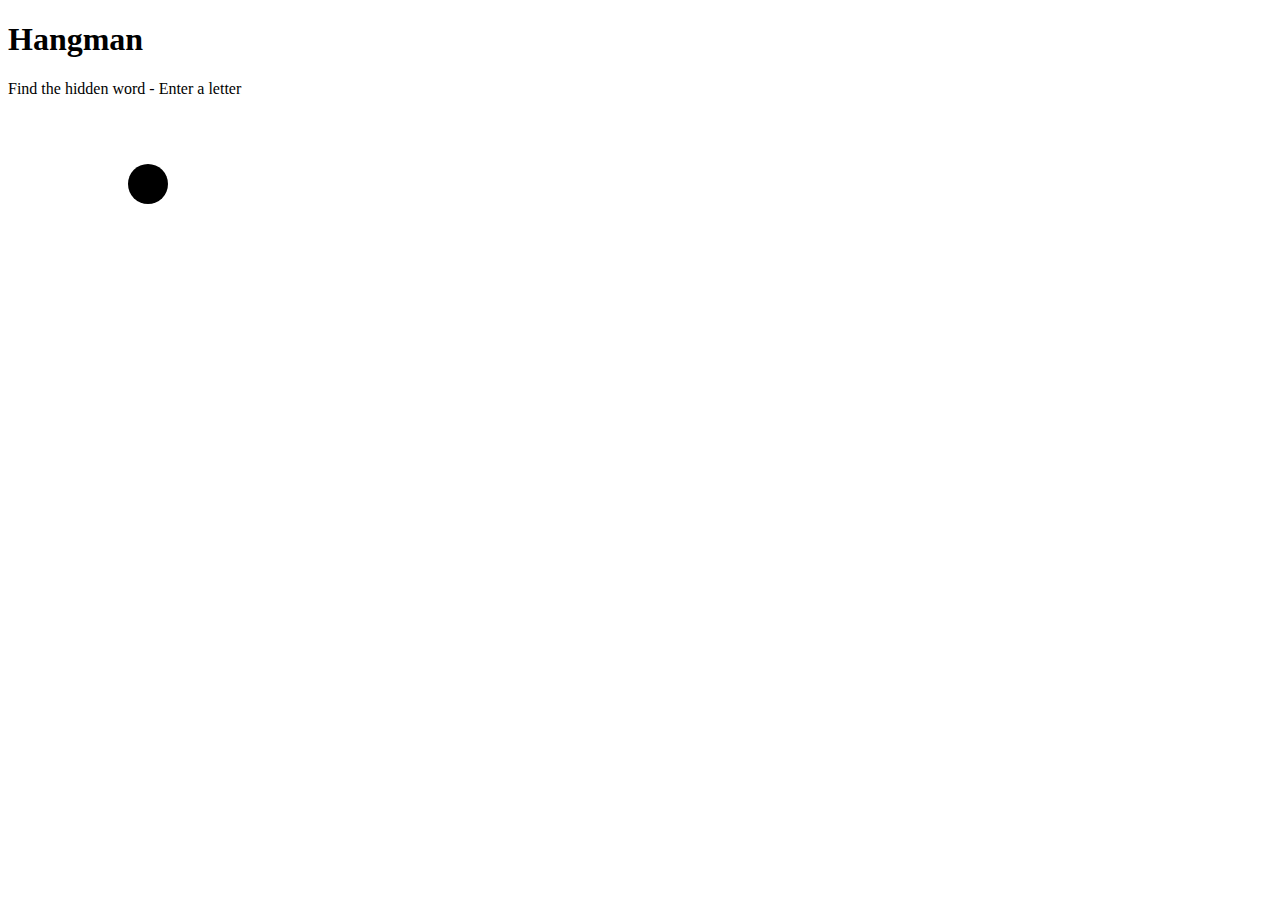
==== hangman/index.html @ d2c9debe "added new project" ====
<!DOCTYPE html>
<html lang="en">
<head>
    <meta charset="UTF-8">
    <meta http-equiv="X-UA-Compatible" content="IE=edge">
    <meta name="viewport" content="width=device-width, initial-scale=1.0">
    <link rel="stylesheet" href="style.css">
    <title>Hangman</title>
</head>
<body>
    <h1>Hangman</h1>
    <p>Find the hidden word - Enter a letter</p>
    <div class="game-container">
        <svg height="250" width="200" class="figure-container">

            <!-- rod -->
            <line x1="60" y1="20" x2="140" y2="20" />
            <line x1="140" y1="20" x2="140" y2="50" />
            <line x1="60" y1="20" x2="60" y2="230" />
            <line x1="20" y1="230" x2="100" y2="230" />

            <!-- head -->
            <circle cx="140" cy="70" r="20" class="figure-part" />

            <!-- body -->
            <line x1="140" y1="90" x2="140" y2="150" class="figure-part" />

            <!-- arms -->
            <line x1="140" y1="120" x2="120" y2="100" class="figure-part" />
            <line x1="140" y1="120" x2="160" y2="100" class="figure-part" />

            <!-- legs -->
            <line x1="140" y1="150" x2="120" y2="180" class="figure-part" />
            <line x1="140" y1="150" x2="160" y2="180" class="figure-part" />

        </svg>
    </div>
</body>
</html>
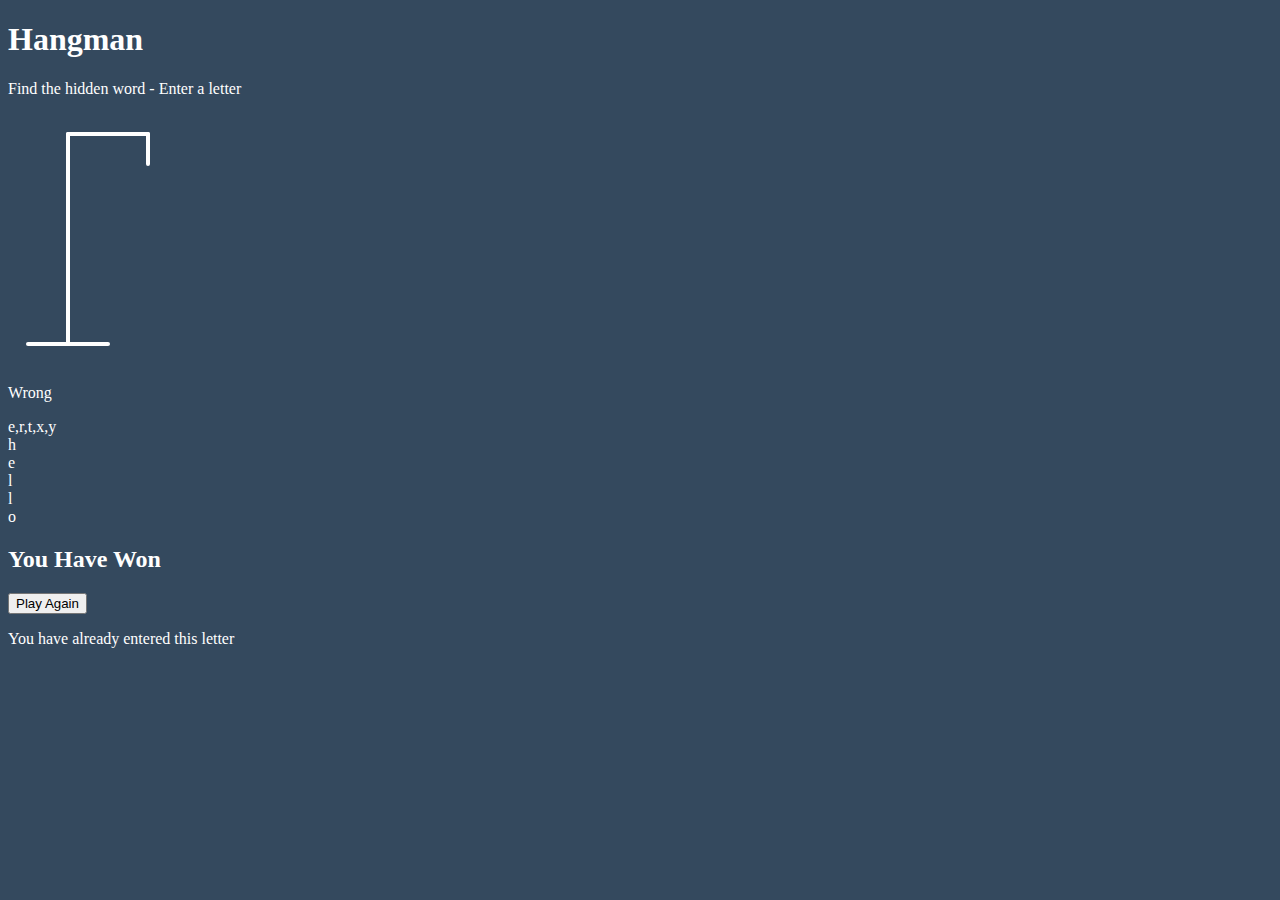
==== commit 0a95534f: "added popup and notification" ====
--- a/hangman/index.html
+++ b/hangman/index.html
@@ -34,6 +34,33 @@
             <line x1="140" y1="150" x2="160" y2="180" class="figure-part" />
 
         </svg>
+
+        <div class="wrong-letters-container">
+            <div id="wrong-letters">
+                <p>Wrong</p>
+                <span>e,r,t,x,y</span>
+            </div>
+        </div>
+
+        <div class="word" id="word">
+            <div class="letter">h</div>
+            <div class="letter">e</div>
+            <div class="letter">l</div>
+            <div class="letter">l</div>
+            <div class="letter">o</div>
+        </div>
+
+    </div>
+
+    <div id="popup-container" class="popup-container">
+        <div class="popup">
+            <h2 id="final-message">You Have Won</h2>
+            <button id="play-button">Play Again</button>
+        </div>
+    </div>
+
+    <div class="notification-container" id="notification-container">
+        <p>You have already entered this letter</p>
     </div>
 </body>
 </html>--- a/hangman/style.css
+++ b/hangman/style.css
@@ -0,0 +1,15 @@
+body {
+    background-color: #34495e;
+    color: #fff;
+}
+
+.figure-container {
+    fill: transparent;
+    stroke: white;
+    stroke-width: 4px;
+    stroke-linecap: round;
+}
+
+.figure-part {
+    display: none;
+}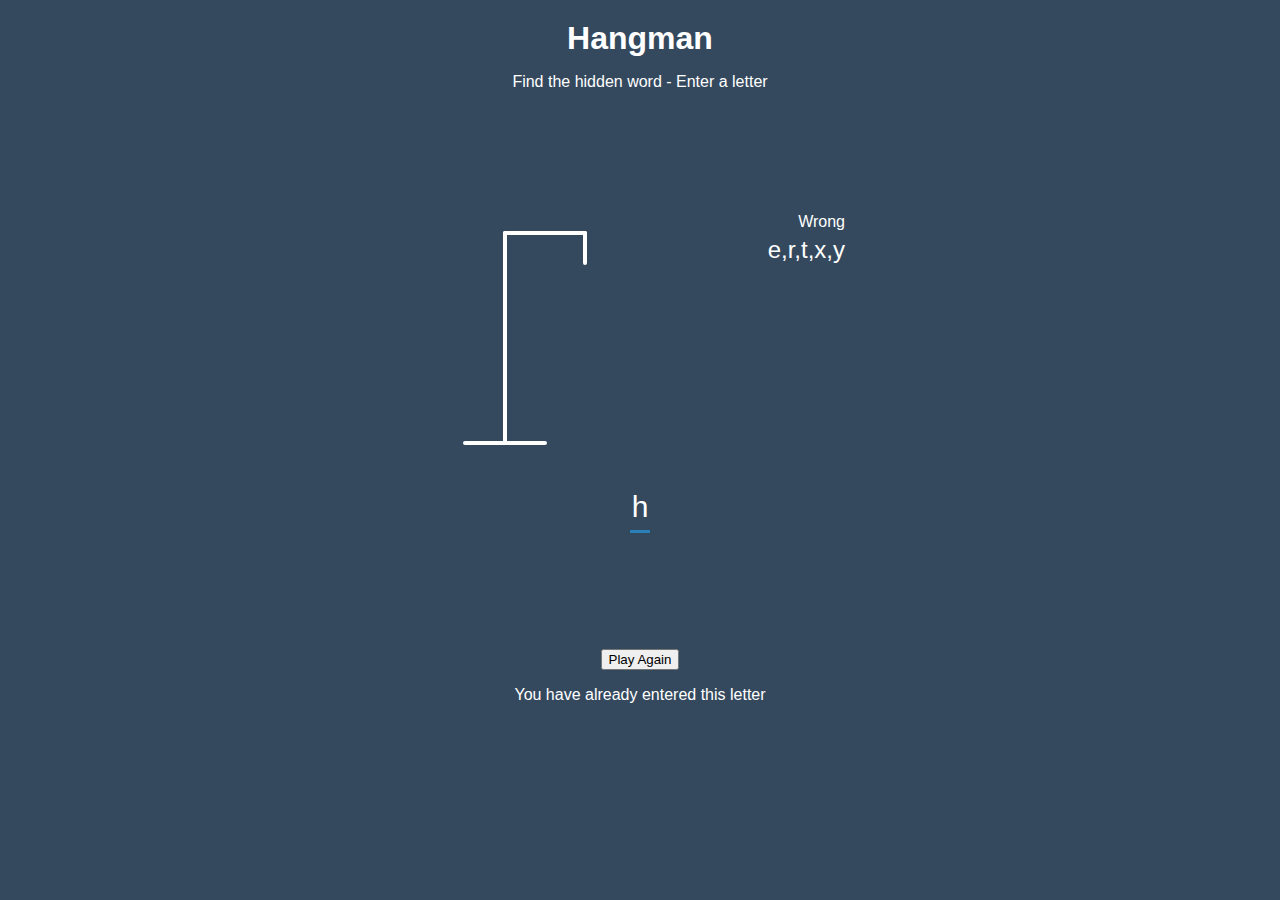
==== commit 71215246: "added script" ====
--- a/hangman/index.html
+++ b/hangman/index.html
@@ -5,6 +5,7 @@
     <meta http-equiv="X-UA-Compatible" content="IE=edge">
     <meta name="viewport" content="width=device-width, initial-scale=1.0">
     <link rel="stylesheet" href="style.css">
+    <script defer src="script.js"></script>
     <title>Hangman</title>
 </head>
 <body>
@@ -44,17 +45,13 @@
 
         <div class="word" id="word">
             <div class="letter">h</div>
-            <div class="letter">e</div>
-            <div class="letter">l</div>
-            <div class="letter">l</div>
-            <div class="letter">o</div>
         </div>
 
     </div>
 
     <div id="popup-container" class="popup-container">
         <div class="popup">
-            <h2 id="final-message">You Have Won</h2>
+            <h2 id="final-message"></h2>
             <button id="play-button">Play Again</button>
         </div>
     </div>
--- a/hangman/style.css
+++ b/hangman/style.css
@@ -1,6 +1,65 @@
+* {
+    box-sizing: border-box;
+}
+
 body {
     background-color: #34495e;
     color: #fff;
+    font-family: Arial, Helvetica, sans-serif;
+    display: flex;
+    flex-direction: column;
+    align-items: center;
+    justify-content: flex-start;
+    height: 80vh;
+    margin: 0;
+}
+
+h1 {
+    margin: 20px 0 0;
+}
+
+.game-container {
+    padding: 20px 30px;
+    margin: auto;
+    height: 350px;
+    width: 450px;
+    position: relative;
+}
+
+.wrong-letters-container {
+    position: absolute;
+    top: 20px;
+    right: 20px;
+    display: flex;
+    flex-direction: column;
+    text-align: right;
+}
+
+.wrong-letters-container p{
+    margin: 0 0 5px;
+}
+
+.wrong-letters-container span{
+    font-size: 24px;
+}
+
+.word {
+    display: flex;
+    position: absolute;
+    bottom: 10px;
+    left: 50%;
+    transform: translateX(-50%);
+}
+
+.letter {
+    border-bottom: 3px solid #2980b9;
+    font-size: 30px;
+    display: inline-flex;
+    justify-content: center;
+    align-items: center;
+    margin: 0 3px;
+    height: 50px;
+    width: 20px;
 }
 
 .figure-container {
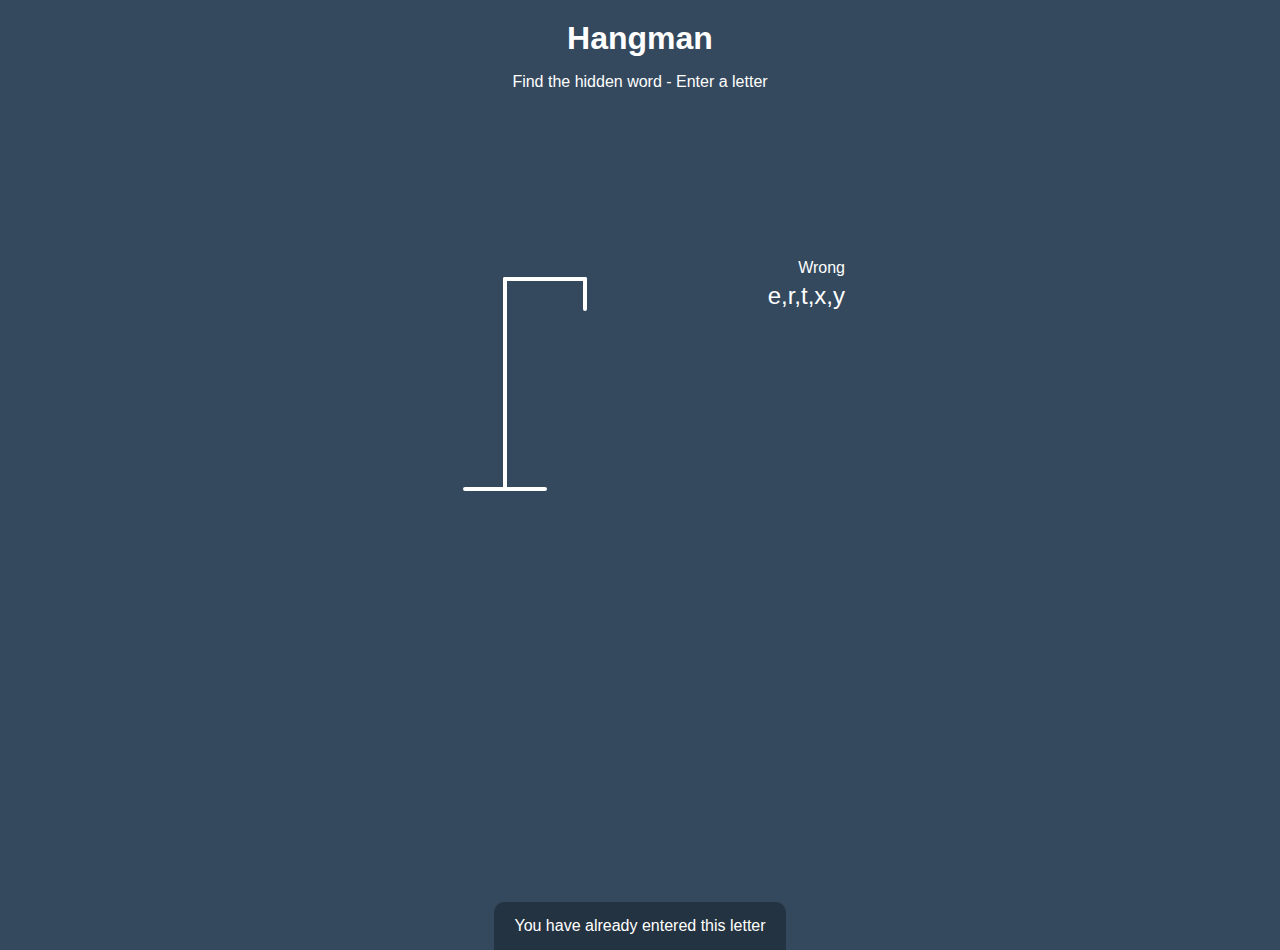
==== commit a41119aa: "minor changes" ====
--- a/hangman/index.html
+++ b/hangman/index.html
@@ -44,7 +44,6 @@
         </div>
 
         <div class="word" id="word">
-            <div class="letter">h</div>
         </div>
 
     </div>
--- a/hangman/style.css
+++ b/hangman/style.css
@@ -71,4 +71,59 @@
 
 .figure-part {
     display: none;
+}
+
+.popup-container {
+    background-color: rgba(0, 0, 0, 0.3);
+    position: fixed;
+    top: 0;
+    bottom: 0;
+    left: 0;
+    right: 0;
+    display: none;
+    justify-content: center;
+    align-items: center;
+}
+
+.popup {
+    background-color: #2980b9;
+    box-shadow: 0 15px 10px 3px rgba(0, 0, 0, 0.1);
+    border-radius: 5px;
+    padding: 20px;
+    text-align: center;
+}
+
+.popup button {
+    cursor: pointer;
+    background-color: #fff;
+    color: #2980b9;
+    padding: 12px 20px;
+    margin-top: 20px;
+    border: 0;
+    font-size: 16px;
+}
+
+.popup button:active {
+    transform: scale(0.98);
+}
+
+.popup button:focus {
+    outline: none;
+}
+
+.notification-container {
+    background-color: rgba(0, 0, 0, 0.3);
+    padding: 15px 20px;
+    border-radius: 10px 10px 0 0;
+    position: absolute;
+    bottom: -50px;
+    transition: transform 0.2s ease-in-out;
+}
+
+.notification-container p{
+    margin: 0;
+}
+
+.notification-container.show {
+    transform: translateY(-50px);
 }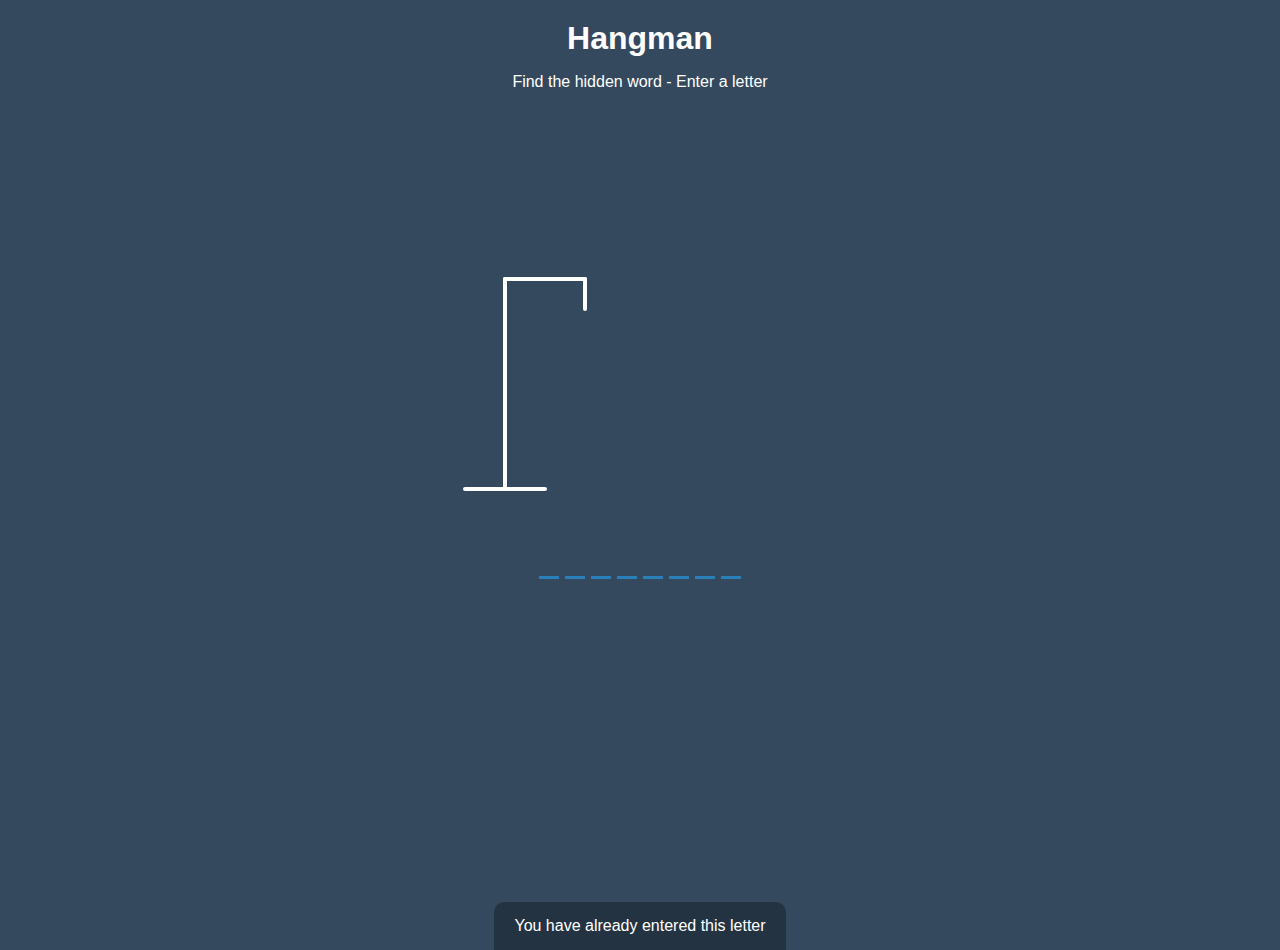
==== commit 8e5df1d6: "hangman figure update" ====
--- a/hangman/index.html
+++ b/hangman/index.html
@@ -21,26 +21,23 @@
             <line x1="20" y1="230" x2="100" y2="230" />
 
             <!-- head -->
-            <circle cx="140" cy="70" r="20" class="figure-part" />
+            <circle cx="140" cy="70" r="20" class="figure-part" style="display: none" />
 
             <!-- body -->
-            <line x1="140" y1="90" x2="140" y2="150" class="figure-part" />
+            <line x1="140" y1="90" x2="140" y2="150" class="figure-part" style="display: none" />
 
             <!-- arms -->
-            <line x1="140" y1="120" x2="120" y2="100" class="figure-part" />
-            <line x1="140" y1="120" x2="160" y2="100" class="figure-part" />
+            <line x1="140" y1="120" x2="120" y2="100" class="figure-part" style="display: none" />
+            <line x1="140" y1="120" x2="160" y2="100" class="figure-part" style="display: none" />
 
             <!-- legs -->
-            <line x1="140" y1="150" x2="120" y2="180" class="figure-part" />
-            <line x1="140" y1="150" x2="160" y2="180" class="figure-part" />
+            <line x1="140" y1="150" x2="120" y2="180" class="figure-part" style="display: none" />
+            <line x1="140" y1="150" x2="160" y2="180" class="figure-part" style="display: none" />
 
         </svg>
 
         <div class="wrong-letters-container">
-            <div id="wrong-letters">
-                <p>Wrong</p>
-                <span>e,r,t,x,y</span>
-            </div>
+            <div id="wrong-letters"></div>
         </div>
 
         <div class="word" id="word">
